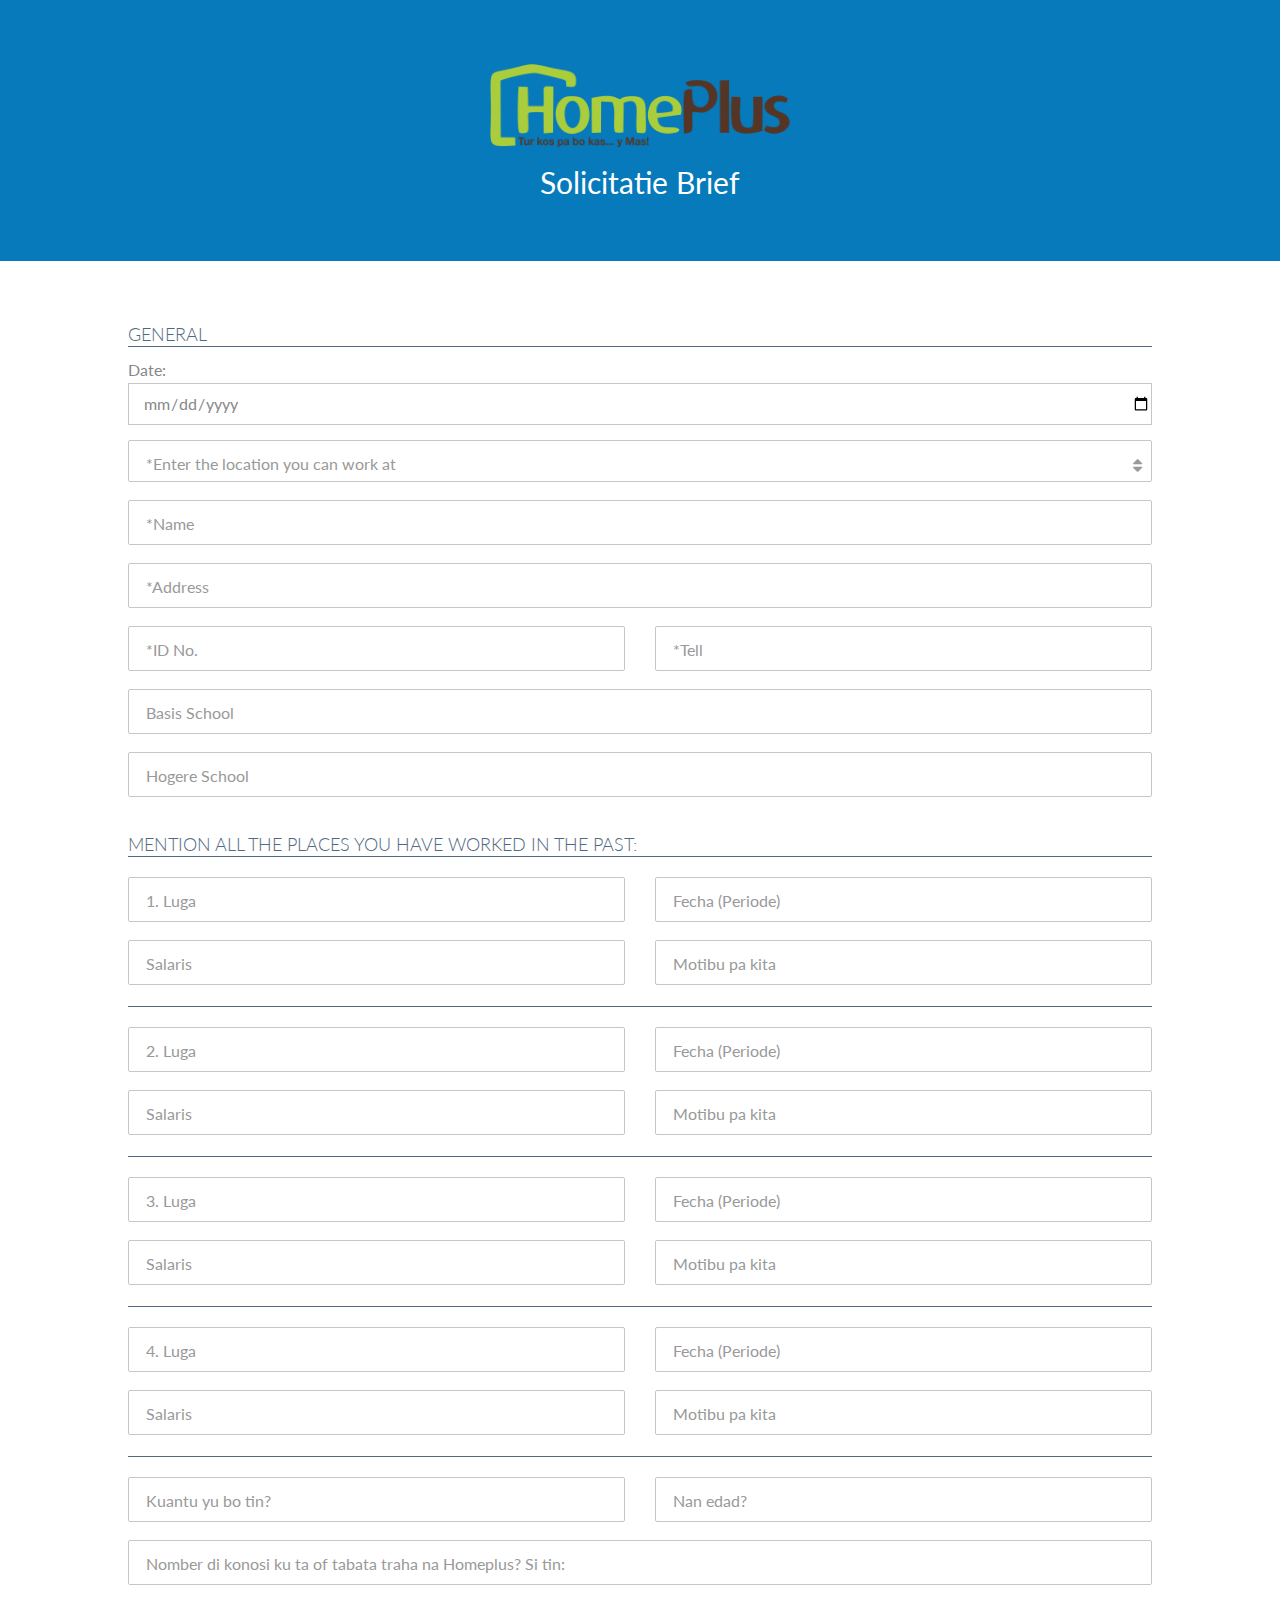
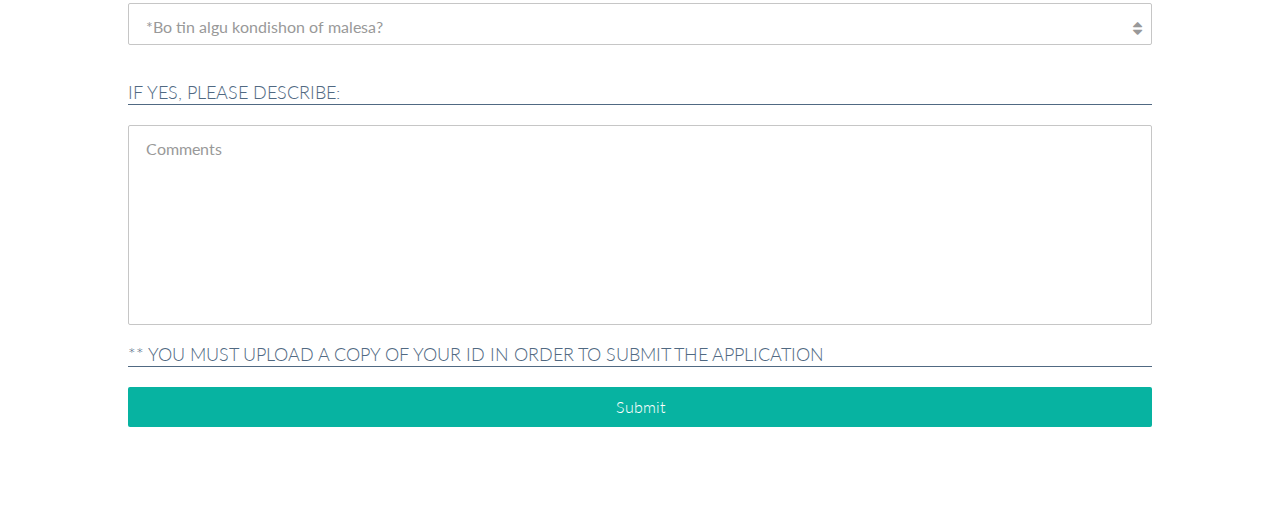
==== index.html @ 4cb3bf34 "first" ====
<!doctype html>
<html lang="en">
<head>
    <meta charset="UTF-8">
    <meta name="viewport"
          content="width=device-width, user-scalable=no, initial-scale=1.0, maximum-scale=1.0, minimum-scale=1.0">
    <meta http-equiv="X-UA-Compatible" content="ie=edge">
    <title>Home Plus</title>
    <link rel="stylesheet" href="https://netdna.bootstrapcdn.com/font-awesome/4.0.3/css/font-awesome.css">
    <link href='https://fonts.googleapis.com/css?family=Lato:300,400' rel='stylesheet' type='text/css'>
    <link rel="stylesheet" href="css/bootstrap.css"/>
    <link rel="stylesheet" href="css/style.css"/>
</head>
<body>


<header>
    <div class="logo">
        <img src="img/logo.png" class="img-responsive" alt="">
    </div>
    <h2>
        Solicitatie Brief
    </h2>
</header>

<form action="">
    <!--  General -->
    <div class="form-group">
        <h2 class="heading">General</h2>
        <div class="date-container">
            <label for="Date">Date:</label>
            <input type="date" id="Date" class="floatLabel" name="Date">
        </div>

        <div class="controls">
            <i class="fa fa-sort"></i>
            <select class="floatLabel" id="fruit">
                <option value="blank"></option>
                <option value="Apple">Sta. maria</option>
                <option value="Banana">Zeelandia </option>
                <option value="Kiwi">Both</option>
            </select>
            <label for="fruit">*Enter the location you can work at</label>
        </div>

        <div class="controls">
            <input type="text" id="name" class="floatLabel" name="name" required>
            <label for="name">*Name</label>
        </div>
        <div class="controls">
            <input type="text" id="address" class="floatLabel" name="address" required>
            <label for="address">*Address</label>
        </div>
        <div class="row">
        <div class="col-sm-6">
            <div class="controls">
            <input type="text" id="ID" class="floatLabel" name="name" required>
            <label for="ID">*ID No.</label>
            </div>
        </div>
        <div class="col-sm-6">
            <div class="controls">
            <input type="text" id="tell" class="floatLabel" name="name" required>
            <label for="tell">*Tell</label>
            </div>
        </div>
        </div>
        <div class="controls">
            <input type="text" id="BSchool" class="floatLabel" name="BSchool" >
            <label for="BSchool">Basis School</label>
        </div>
        <div class="controls">
            <input type="text" id="HSchool" class="floatLabel" name="HSchool" >
            <label for="HSchool">Hogere School</label>
        </div>
    </div>
    <!--  Details -->
    <div class="form-group">
        <h2 class="heading">Mention all the places you have worked in the past:</h2>
        <div class="row">
            <div class="col-sm-6">
                <div class="controls">
                    <input type="tel" id="Luga1" class="floatLabel" name="Luga1">
                    <label for="Luga1">1. Luga</label>
                </div>
            </div>
            <div class="col-sm-6">
                <div class="controls">
                    <input type="tel" id="Fecha1" class="floatLabel" name="Fecha1">
                    <label for="Fecha1">Fecha (Periode)</label>
                </div>
            </div>
        </div>
        <div class="row">
            <div class="col-sm-6">
                <div class="controls">
                    <input type="tel" id="Salaris1" class="floatLabel" name="Salaris1">
                    <label for="Salaris1">Salaris</label>
                </div>
            </div>
            <div class="col-sm-6">
                <div class="controls">
                    <input type="tel" id="Motibu1" class="floatLabel" name="Motibu1">
                    <label for="Motibu1">Motibu pa kita</label>
                </div>
            </div>
        </div>
        <h2 class="heading"></h2>

        <div class="row">
            <div class="col-sm-6">
                <div class="controls">
                    <input type="tel" id="Luga2" class="floatLabel" name="Luga2">
                    <label for="Luga1">2. Luga</label>
                </div>
            </div>
            <div class="col-sm-6">
                <div class="controls">
                    <input type="tel" id="Fecha2" class="floatLabel" name="Fecha2">
                    <label for="Fecha1">Fecha (Periode)</label>
                </div>
            </div>
        </div>
        <div class="row">
            <div class="col-sm-6">
                <div class="controls">
                    <input type="tel" id="Salaris2" class="floatLabel" name="Salaris2">
                    <label for="Salaris1">Salaris</label>
                </div>
            </div>
            <div class="col-sm-6">
                <div class="controls">
                    <input type="tel" id="Motibu2" class="floatLabel" name="Motibu2">
                    <label for="Motibu1">Motibu pa kita</label>
                </div>
            </div>
        </div>
        <h2 class="heading"></h2>

        <div class="row">
            <div class="col-sm-6">
                <div class="controls">
                    <input type="tel" id="Luga3" class="floatLabel" name="Luga3">
                    <label for="Luga3">3. Luga</label>
                </div>
            </div>
            <div class="col-sm-6">
                <div class="controls">
                    <input type="tel" id="Fecha3" class="floatLabel" name="Fecha3">
                    <label for="Fecha3">Fecha (Periode)</label>
                </div>
            </div>
        </div>
        <div class="row">
            <div class="col-sm-6">
                <div class="controls">
                    <input type="tel" id="Salaris3" class="floatLabel" name="Salaris3">
                    <label for="Salaris3">Salaris</label>
                </div>
            </div>
            <div class="col-sm-6">
                <div class="controls">
                    <input type="tel" id="Motibu3" class="floatLabel" name="Motibu3">
                    <label for="Motibu3">Motibu pa kita</label>
                </div>
            </div>
        </div>
        <h2 class="heading"></h2>

        <div class="row">
            <div class="col-sm-6">
                <div class="controls">
                    <input type="tel" id="Luga4" class="floatLabel" name="Luga4">
                    <label for="Luga4">4. Luga</label>
                </div>
            </div>
            <div class="col-sm-6">
                <div class="controls">
                    <input type="tel" id="Fecha4" class="floatLabel" name="Fecha4">
                    <label for="Fecha4">Fecha (Periode)</label>
                </div>
            </div>
        </div>
        <div class="row">
            <div class="col-sm-6">
                <div class="controls">
                    <input type="tel" id="Salaris4" class="floatLabel" name="Salaris4">
                    <label for="Salaris4">Salaris</label>
                </div>
            </div>
            <div class="col-sm-6">
                <div class="controls">
                    <input type="tel" id="Motibu4" class="floatLabel" name="Motibu4">
                    <label for="Motibu4">Motibu pa kita</label>
                </div>
            </div>
        </div>
        <h2 class="heading"></h2>

        <div class="row">
            <div class="col-sm-6">
                <div class="controls">
                    <input type="tel" id="Kuantu" class="floatLabel" name="Kuantu">
                    <label for="Kuantu">Kuantu yu bo tin?</label>
                </div>
            </div>
            <div class="col-sm-6">
                <div class="controls">
                    <input type="tel" id="edad" class="floatLabel" name="edad">
                    <label for="edad">Nan edad?</label>
                </div>
            </div>
        </div>
        <div class="controls">
            <input type="tel" id="konosi" class="floatLabel" name="konosi">
            <label for="konosi">Nomber di konosi ku ta of tabata traha na Homeplus? Si tin:</label>
        </div>

        <div class="controls">
            <i class="fa fa-sort"></i>
            <select class="floatLabel" id="kondishon" required>
                <option value="blank"></option>
                <option value="Apple">Yes</option>
                <option value="Banana">No </option>
            </select>
            <label for="kondishon">*Bo tin algu kondishon of malesa?</label>
        </div>

    </div>
    <!--  More -->
    <div class="form-group">
        <h2 class="heading"> If yes, Please describe:</h2>
        <div class="controls">
            <textarea name="comments" class="floatLabel" id="comments"></textarea>
            <label for="comments">Comments</label>
            <h2 class="heading"> ** You must upload a copy of your ID in order to submit the application</h2>
            <button>Submit</button>
        </div>
    </div>
</form>
<script src="js/jquery.min.js"></script>
<script>
    (function ($) {
        function floatLabel(inputType) {
            $(inputType).each(function () {
                var $this = $(this);
                // on focus add cladd active to label
                $this.focus(function () {
                    $this.next().addClass("active");
                });
                //on blur check field and remove class if needed
                $this.blur(function () {
                    if ($this.val() === '' || $this.val() === 'blank') {
                        $this.next().removeClass();
                    }
                });
            });
        }

        // just add a class of "floatLabel to the input field!"
        floatLabel(".floatLabel");
    })(jQuery);
</script>
</body>
</html>
---- css/style.css ----
html, body, div, span, applet, object, iframe,
h1, h2, h3, h4, h5, h6, p, blockquote, pre,
a, abbr, acronym, address, big, cite, code,
del, dfn, em, img, ins, kbd, q, s, samp,
small, strike, strong, sub, sup, tt, var,
b, u, i, center,
dl, dt, dd, ol, ul, li,
fieldset, form, label, legend,
table, caption, tbody, tfoot, thead, tr, th, td,
article, aside, canvas, details, embed,
figure, figcaption, footer, header, hgroup,
menu, nav, output, ruby, section, summary,
time, mark, audio, video {
    margin: 0;
    padding: 0;
    border: 0;
    font: inherit;
    font-size: 100%;
    vertical-align: baseline;
}

html {
    line-height: 1;
}

ol, ul {
    list-style: none;
}

table {
    border-collapse: collapse;
    border-spacing: 0;
}

caption, th, td {
    text-align: left;
    font-weight: normal;
    vertical-align: middle;
}

q, blockquote {
    quotes: none;
}
q:before, q:after, blockquote:before, blockquote:after {
    content: "";
    content: none;
}

a img {
    border: none;
}

article, aside, details, figcaption, figure, footer, header, hgroup, main, menu, nav, section, summary {
    display: block;
}

/* Colors */
/* ---------------------------------------- */
* {
    -moz-box-sizing: border-box;
    -webkit-box-sizing: border-box;
    box-sizing: border-box;
}

body {
    text-align: center;
    font-family: 'Lato', 'sans-serif';
    font-weight: 400;
}

a {
    text-decoration: none;
}

header, form {
    padding: 4em 10%;
}

header {
    background-color: #077ABC;
    color: white;
}
header h1 {
    font-weight: 400;
    text-transform: uppercase;
    font-size: 50px;
    margin-bottom: 10px;
}
header h1 i {
    color: #055a8b;
}
header h1 span {
    font-weight: 300;
}
header p {
    font-weight: 400;
    font-size: 16px;
    color: rgba(255, 255, 255, 0.9);
    letter-spacing: .05em;
    margin-bottom: 10px;
}
header h3,
header h3 a {
    color: #32CCFE;
}
header h3 a,
header h3 a a {
    -moz-transition: color 0.3s;
    -o-transition: color 0.3s;
    -webkit-transition: color 0.3s;
    transition: color 0.3s;
}
header h3 a:hover,
header h3 a a:hover {
    color: white;
}

.form-group {
    margin-bottom: 20px;
}

h2.heading {
    font-size: 18px;
    text-transform: uppercase;
    font-weight: 300;
    text-align: left;
    color: #506982;
    border-bottom: 1px solid #506982;
    padding-bottom: 3px;
    margin-bottom: 20px;
}

.controls {
    text-align: left;
    position: relative;
}
.controls input[type="text"],
.controls input[type="email"],
.controls input[type="tel"],
.controls textarea,
.controls button,
.controls select {
    padding: 12px;
    font-size: 14px;
    border: 1px solid #c6c6c6;
    width: 100%;
    margin-bottom: 18px;
    color: #888;
    font-family: 'Lato', 'sans-serif';
    font-size: 16px;
    font-weight: 300;
    background-color: #fff;
    -moz-border-radius: 2px;
    -webkit-border-radius: 2px;
    border-radius: 2px;
    -moz-transition: all 0.3s;
    -o-transition: all 0.3s;
    -webkit-transition: all 0.3s;
    transition: all 0.3s;
}
.controls input[type="text"]:focus, .controls input[type="text"]:hover,
.controls input[type="email"]:focus,
.controls input[type="email"]:hover,
.controls input[type="tel"]:focus,
.controls input[type="tel"]:hover,
.controls textarea:focus,
.controls textarea:hover,
.controls button:focus,
.controls button:hover,
.controls select:focus,
.controls select:hover {
    outline: none;
    border-color: #9FB1C1;
}
.controls input[type="text"]:focus + label, .controls input[type="text"]:hover + label,
.controls input[type="email"]:focus + label,
.controls input[type="email"]:hover + label,
.controls input[type="tel"]:focus + label,
.controls input[type="tel"]:hover + label,
.controls textarea:focus + label,
.controls textarea:hover + label,
.controls button:focus + label,
.controls button:hover + label,
.controls select:focus + label,
.controls select:hover + label {
    color: #077ABC;
    cursor: text;
}
.controls .fa-sort {
    position: absolute;
    right: 10px;
    top: 17px;
    color: #999;
}
.controls select {
    -moz-appearance: none;
    -webkit-appearance: none;
    cursor: pointer;
}
.controls label {
    position: absolute;
    left: 8px;
    top: 12px;
    color: #999;
    font-size: 16px;
    display: inline-block;
    padding: 4px 10px;
    font-weight: 400;
    background-color: rgba(255, 255, 255, 0);
    pointer-events: none;
    -moz-transition: color 0.3s, top 0.3s, background-color 0.8s;
    -o-transition: color 0.3s, top 0.3s, background-color 0.8s;
    -webkit-transition: color 0.3s, top 0.3s, background-color 0.8s;
    transition: color 0.3s, top 0.3s, background-color 0.8s;
}
.controls label.active {
    top: -11px;
    color: #555;
    background-color: white;
}
.controls textarea {
    resize: none;
    height: 200px;
}
.controls button {
    cursor: pointer;
    background-color: #07B3A1;
    border: none;
    color: #fff;
    padding: 12px 0;
}
.controls button:hover {
    background-color: #08ccb7;
}
.logo img{
    max-width: 300px;
    margin: 0 auto;
}
header h2{
    font-size: 30px;
    margin-top: 20px;
}
input[type="date"]{
    width: 100%;
    padding: 10px 0;
    margin-bottom: 15px;
    padding-left: 14px;
    border: 1px solid #c6c6c6;
    color: #888;
    font-family: 'Lato', 'sans-serif';
    font-size: 16px;
}
.date-container{
    text-align: left;
}
.date-container label{
    text-align: left;
    color: #888;
    font-family: 'Lato', 'sans-serif';
    font-size: 16px;
    position: relative;
    top: -5px;
}
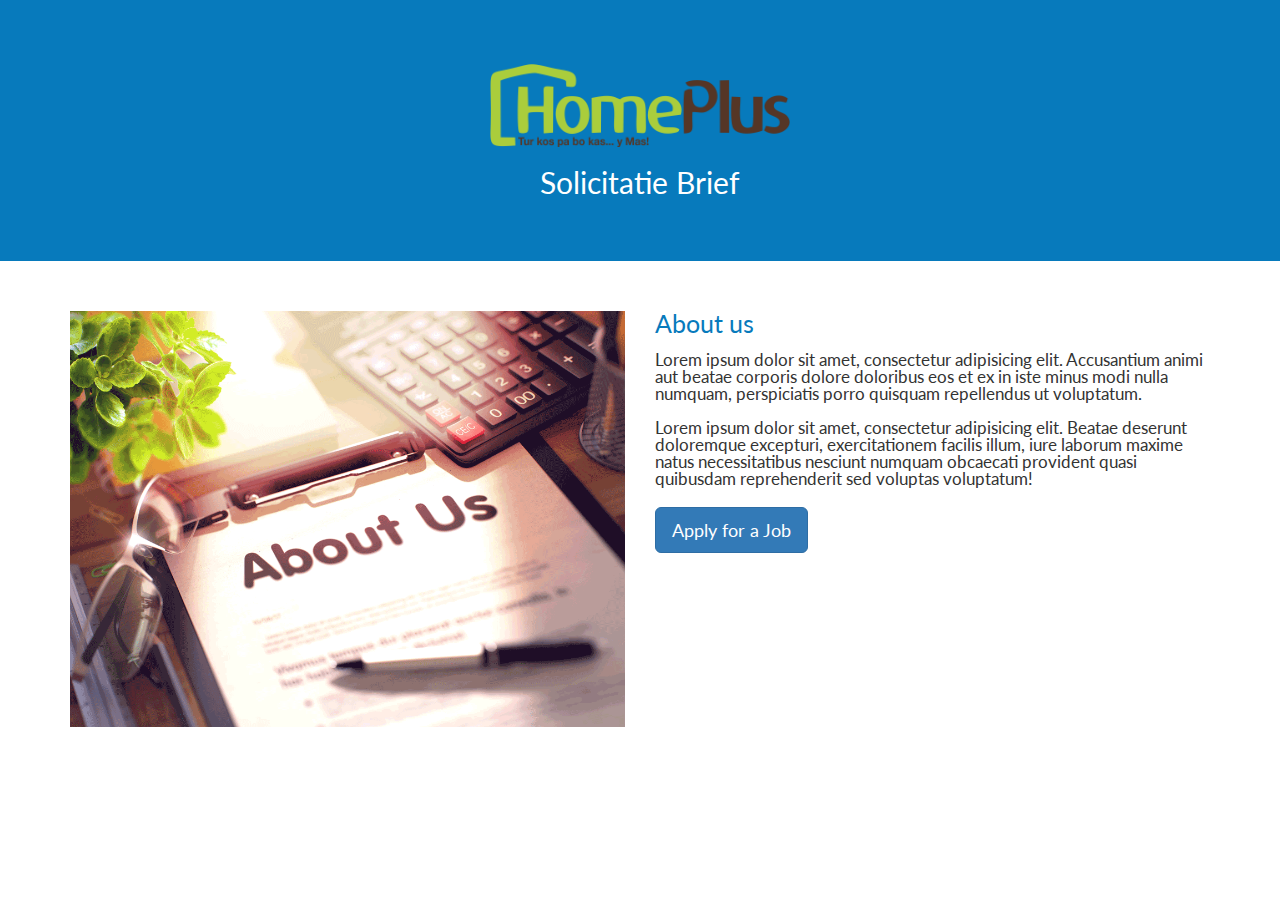
==== commit 9cdcf8d8: "first" ====
--- a/index.html
+++ b/index.html
@@ -23,243 +23,28 @@
     </h2>
 </header>
 
-<form action="">
-    <!--  General -->
-    <div class="form-group">
-        <h2 class="heading">General</h2>
-        <div class="date-container">
-            <label for="Date">Date:</label>
-            <input type="date" id="Date" class="floatLabel" name="Date">
-        </div>
+<section class="about-us">
+    <div class="container">
+        <div class="row">
+            <div class="col-md-6">
+                <img src="img/about.png" class="img-responsive" alt="">
+            </div>
+            <div class="col-md-6 text-left">
+                <h2>About us</h2>
+                <p>Lorem ipsum dolor sit amet, consectetur adipisicing elit. Accusantium animi aut beatae corporis dolore doloribus eos et ex in iste minus modi nulla numquam, perspiciatis porro quisquam repellendus ut voluptatum.
 
-        <div class="controls">
-            <i class="fa fa-sort"></i>
-            <select class="floatLabel" id="fruit">
-                <option value="blank"></option>
-                <option value="Apple">Sta. maria</option>
-                <option value="Banana">Zeelandia </option>
-                <option value="Kiwi">Both</option>
-            </select>
-            <label for="fruit">*Enter the location you can work at</label>
-        </div>
+                    <br><br>
+                    Lorem ipsum dolor sit amet, consectetur adipisicing elit. Beatae deserunt doloremque excepturi, exercitationem facilis illum, iure laborum maxime natus necessitatibus nesciunt numquam obcaecati provident quasi quibusdam reprehenderit sed voluptas voluptatum!
+                </p>
+                <a href="data.html" class="btn btn-primary btn-lg">Apply for a Job</a>
+            </div>
 
-        <div class="controls">
-            <input type="text" id="name" class="floatLabel" name="name" required>
-            <label for="name">*Name</label>
-        </div>
-        <div class="controls">
-            <input type="text" id="address" class="floatLabel" name="address" required>
-            <label for="address">*Address</label>
-        </div>
-        <div class="row">
-        <div class="col-sm-6">
-            <div class="controls">
-            <input type="text" id="ID" class="floatLabel" name="name" required>
-            <label for="ID">*ID No.</label>
-            </div>
-        </div>
-        <div class="col-sm-6">
-            <div class="controls">
-            <input type="text" id="tell" class="floatLabel" name="name" required>
-            <label for="tell">*Tell</label>
-            </div>
-        </div>
-        </div>
-        <div class="controls">
-            <input type="text" id="BSchool" class="floatLabel" name="BSchool" >
-            <label for="BSchool">Basis School</label>
-        </div>
-        <div class="controls">
-            <input type="text" id="HSchool" class="floatLabel" name="HSchool" >
-            <label for="HSchool">Hogere School</label>
         </div>
     </div>
-    <!--  Details -->
-    <div class="form-group">
-        <h2 class="heading">Mention all the places you have worked in the past:</h2>
-        <div class="row">
-            <div class="col-sm-6">
-                <div class="controls">
-                    <input type="tel" id="Luga1" class="floatLabel" name="Luga1">
-                    <label for="Luga1">1. Luga</label>
-                </div>
-            </div>
-            <div class="col-sm-6">
-                <div class="controls">
-                    <input type="tel" id="Fecha1" class="floatLabel" name="Fecha1">
-                    <label for="Fecha1">Fecha (Periode)</label>
-                </div>
-            </div>
-        </div>
-        <div class="row">
-            <div class="col-sm-6">
-                <div class="controls">
-                    <input type="tel" id="Salaris1" class="floatLabel" name="Salaris1">
-                    <label for="Salaris1">Salaris</label>
-                </div>
-            </div>
-            <div class="col-sm-6">
-                <div class="controls">
-                    <input type="tel" id="Motibu1" class="floatLabel" name="Motibu1">
-                    <label for="Motibu1">Motibu pa kita</label>
-                </div>
-            </div>
-        </div>
-        <h2 class="heading"></h2>
+</section>
 
-        <div class="row">
-            <div class="col-sm-6">
-                <div class="controls">
-                    <input type="tel" id="Luga2" class="floatLabel" name="Luga2">
-                    <label for="Luga1">2. Luga</label>
-                </div>
-            </div>
-            <div class="col-sm-6">
-                <div class="controls">
-                    <input type="tel" id="Fecha2" class="floatLabel" name="Fecha2">
-                    <label for="Fecha1">Fecha (Periode)</label>
-                </div>
-            </div>
-        </div>
-        <div class="row">
-            <div class="col-sm-6">
-                <div class="controls">
-                    <input type="tel" id="Salaris2" class="floatLabel" name="Salaris2">
-                    <label for="Salaris1">Salaris</label>
-                </div>
-            </div>
-            <div class="col-sm-6">
-                <div class="controls">
-                    <input type="tel" id="Motibu2" class="floatLabel" name="Motibu2">
-                    <label for="Motibu1">Motibu pa kita</label>
-                </div>
-            </div>
-        </div>
-        <h2 class="heading"></h2>
 
-        <div class="row">
-            <div class="col-sm-6">
-                <div class="controls">
-                    <input type="tel" id="Luga3" class="floatLabel" name="Luga3">
-                    <label for="Luga3">3. Luga</label>
-                </div>
-            </div>
-            <div class="col-sm-6">
-                <div class="controls">
-                    <input type="tel" id="Fecha3" class="floatLabel" name="Fecha3">
-                    <label for="Fecha3">Fecha (Periode)</label>
-                </div>
-            </div>
-        </div>
-        <div class="row">
-            <div class="col-sm-6">
-                <div class="controls">
-                    <input type="tel" id="Salaris3" class="floatLabel" name="Salaris3">
-                    <label for="Salaris3">Salaris</label>
-                </div>
-            </div>
-            <div class="col-sm-6">
-                <div class="controls">
-                    <input type="tel" id="Motibu3" class="floatLabel" name="Motibu3">
-                    <label for="Motibu3">Motibu pa kita</label>
-                </div>
-            </div>
-        </div>
-        <h2 class="heading"></h2>
+<script src="js/jquery.min.js"></script>
 
-        <div class="row">
-            <div class="col-sm-6">
-                <div class="controls">
-                    <input type="tel" id="Luga4" class="floatLabel" name="Luga4">
-                    <label for="Luga4">4. Luga</label>
-                </div>
-            </div>
-            <div class="col-sm-6">
-                <div class="controls">
-                    <input type="tel" id="Fecha4" class="floatLabel" name="Fecha4">
-                    <label for="Fecha4">Fecha (Periode)</label>
-                </div>
-            </div>
-        </div>
-        <div class="row">
-            <div class="col-sm-6">
-                <div class="controls">
-                    <input type="tel" id="Salaris4" class="floatLabel" name="Salaris4">
-                    <label for="Salaris4">Salaris</label>
-                </div>
-            </div>
-            <div class="col-sm-6">
-                <div class="controls">
-                    <input type="tel" id="Motibu4" class="floatLabel" name="Motibu4">
-                    <label for="Motibu4">Motibu pa kita</label>
-                </div>
-            </div>
-        </div>
-        <h2 class="heading"></h2>
-
-        <div class="row">
-            <div class="col-sm-6">
-                <div class="controls">
-                    <input type="tel" id="Kuantu" class="floatLabel" name="Kuantu">
-                    <label for="Kuantu">Kuantu yu bo tin?</label>
-                </div>
-            </div>
-            <div class="col-sm-6">
-                <div class="controls">
-                    <input type="tel" id="edad" class="floatLabel" name="edad">
-                    <label for="edad">Nan edad?</label>
-                </div>
-            </div>
-        </div>
-        <div class="controls">
-            <input type="tel" id="konosi" class="floatLabel" name="konosi">
-            <label for="konosi">Nomber di konosi ku ta of tabata traha na Homeplus? Si tin:</label>
-        </div>
-
-        <div class="controls">
-            <i class="fa fa-sort"></i>
-            <select class="floatLabel" id="kondishon" required>
-                <option value="blank"></option>
-                <option value="Apple">Yes</option>
-                <option value="Banana">No </option>
-            </select>
-            <label for="kondishon">*Bo tin algu kondishon of malesa?</label>
-        </div>
-
-    </div>
-    <!--  More -->
-    <div class="form-group">
-        <h2 class="heading"> If yes, Please describe:</h2>
-        <div class="controls">
-            <textarea name="comments" class="floatLabel" id="comments"></textarea>
-            <label for="comments">Comments</label>
-            <h2 class="heading"> ** You must upload a copy of your ID in order to submit the application</h2>
-            <button>Submit</button>
-        </div>
-    </div>
-</form>
-<script src="js/jquery.min.js"></script>
-<script>
-    (function ($) {
-        function floatLabel(inputType) {
-            $(inputType).each(function () {
-                var $this = $(this);
-                // on focus add cladd active to label
-                $this.focus(function () {
-                    $this.next().addClass("active");
-                });
-                //on blur check field and remove class if needed
-                $this.blur(function () {
-                    if ($this.val() === '' || $this.val() === 'blank') {
-                        $this.next().removeClass();
-                    }
-                });
-            });
-        }
-
-        // just add a class of "floatLabel to the input field!"
-        floatLabel(".floatLabel");
-    })(jQuery);
-</script>
 </body>
 </html>--- a/css/style.css
+++ b/css/style.css
@@ -261,3 +261,17 @@
     position: relative;
     top: -5px;
 }
+.about-us{
+    padding: 50px 0;
+}
+.about-us h2{
+    font-size: 25px;
+    color: #077ABC;
+}
+.about-us p{
+    font-size: 17px;
+    margin-top: 15px;
+}
+.about-us a{
+    margin-top: 20px;
+}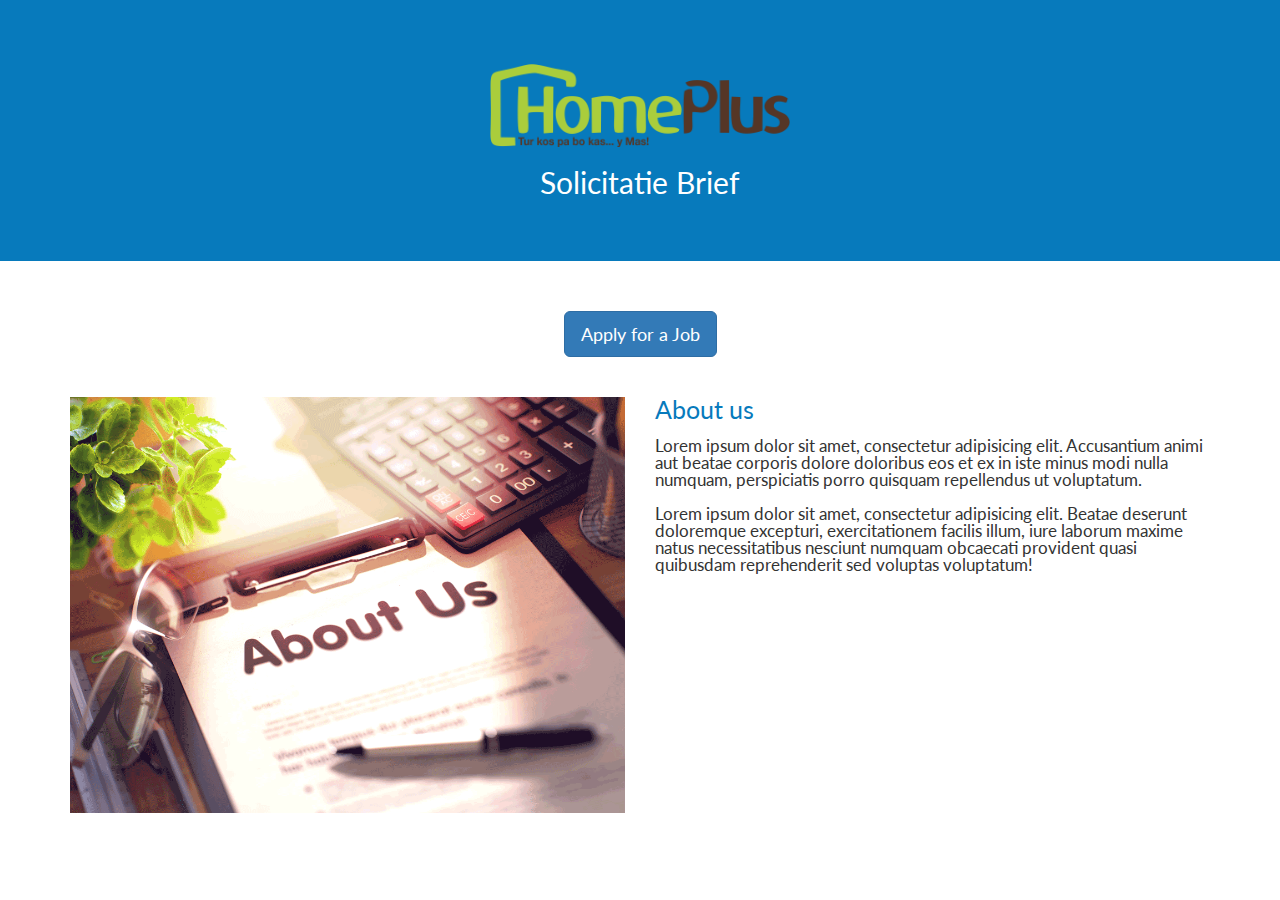
==== commit 9c2415f1: "first" ====
--- a/index.html
+++ b/index.html
@@ -25,6 +25,11 @@
 
 <section class="about-us">
     <div class="container">
+        <div class="row text-center">
+            <div class="col-sm-12">
+                <a href="data.html" class="btn btn-primary btn-lg">Apply for a Job</a>
+            </div>
+        </div>
         <div class="row">
             <div class="col-md-6">
                 <img src="img/about.png" class="img-responsive" alt="">
@@ -36,7 +41,6 @@
                     <br><br>
                     Lorem ipsum dolor sit amet, consectetur adipisicing elit. Beatae deserunt doloremque excepturi, exercitationem facilis illum, iure laborum maxime natus necessitatibus nesciunt numquam obcaecati provident quasi quibusdam reprehenderit sed voluptas voluptatum!
                 </p>
-                <a href="data.html" class="btn btn-primary btn-lg">Apply for a Job</a>
             </div>
 
         </div>
--- a/css/style.css
+++ b/css/style.css
@@ -273,5 +273,91 @@
     margin-top: 15px;
 }
 .about-us a{
-    margin-top: 20px;
+    margin-bottom: 40px;
+}
+.show-hid{
+    display: none;
+}
+.fil-inputinput[type=file] {
+    display: block !important;
+    right: 1px;
+    top: 1px;
+    height: 34px;
+    opacity: 0;
+    width: 100%;
+    background: none;
+    position: absolute;
+    overflow: hidden;
+    z-index: 2;
+}
+.control-fileupload {
+    display: block;
+    border: 1px solid #d6d7d6;
+    background: #FFF;
+    border-radius: 4px;
+    width: 100%;
+    height: 36px;
+    line-height: 36px;
+    padding: 0px 10px 2px 10px;
+    overflow: hidden;
+    position: relative;
+    /* File upload button */
+}
+.control-fileupload:before,
+.control-fileupload input,
+.control-fileupload label {
+    cursor: pointer !important;
+}
+.control-fileupload:before {
+    /* inherit from boostrap btn styles */
+    padding: 4px 12px;
+    margin-bottom: 0;
+    font-size: 14px;
+    color: #333333;
+    text-shadow: 0 1px 1px rgba(255, 255, 255, 0.75);
+    vertical-align: middle;
+    cursor: pointer;
+    background-color: #f5f5f5;
+    background-image: linear-gradient(to bottom, #ffffff, #e6e6e6);
+    background-repeat: repeat-x;
+    border: 1px solid #cccccc;
+    border-color: rgba(0, 0, 0, 0.1) rgba(0, 0, 0, 0.1) rgba(0, 0, 0, 0.25);
+    border-bottom-color: #b3b3b3;
+    border-radius: 4px;
+    box-shadow: inset 0 1px 0 rgba(255, 255, 255, 0.2), 0 1px 2px rgba(0, 0, 0, 0.05);
+    transition: color 0.2s ease;
+    /* add more custom styles*/
+    content: 'Browse';
+    display: block;
+    position: absolute;
+    z-index: 1;
+    top: 2px;
+    right: 2px;
+    line-height: 20px;
+    text-align: center;
+}
+.control-fileupload:hover:before,
+.control-fileupload:focus:before {
+    background-color: #e6e6e6;
+    color: #333333;
+    text-decoration: none;
+    background-position: 0 -15px;
+    transition: background-position 0.2s ease-out;
+}
+.control-fileupload label {
+    line-height: 24px;
+    color: #999999;
+    font-size: 14px;
+    font-weight: normal;
+    overflow: hidden;
+    white-space: nowrap;
+    text-overflow: ellipsis;
+    position: relative;
+    z-index: 1;
+    margin-right: 90px;
+    margin-bottom: 0px;
+    cursor: text;
+}
+.control-fileupload{
+    margin-bottom: 20px;
 }